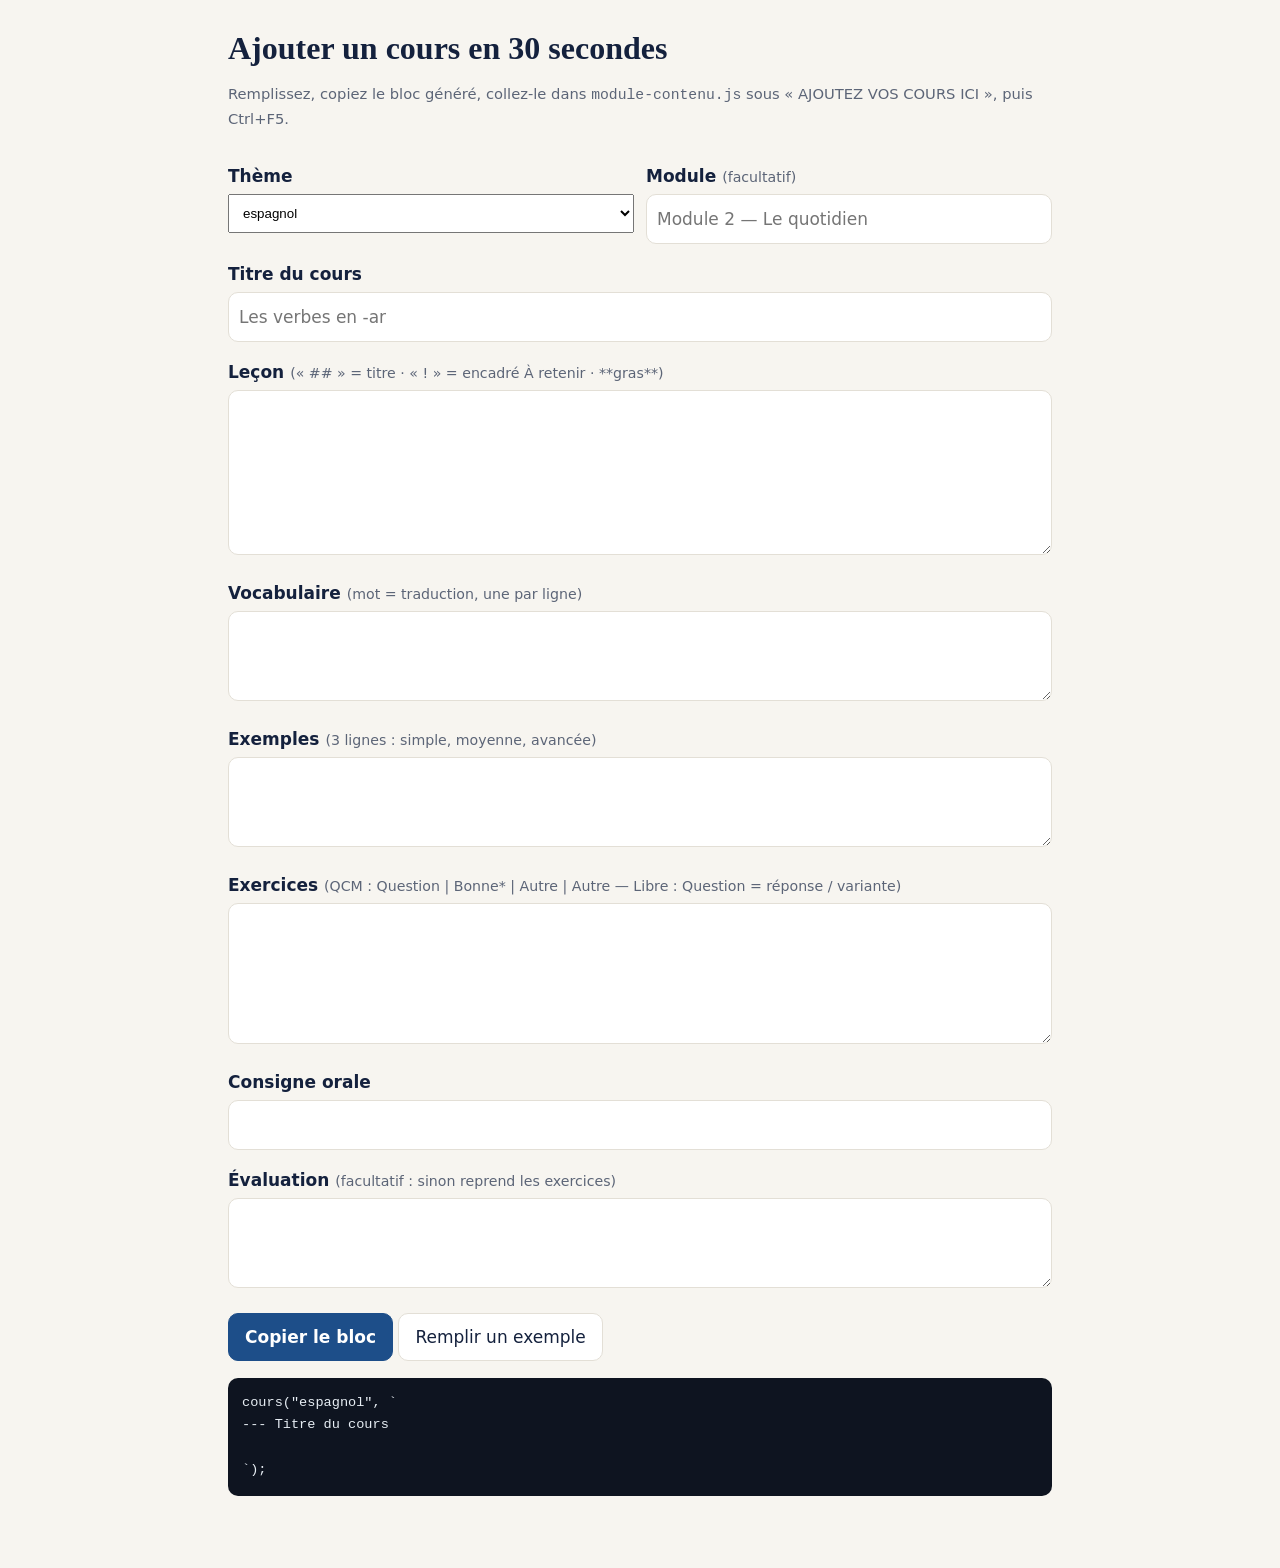
==== ajouter.html @ 268c5a7d "Mise a jour du fichier index.html" ====
<!DOCTYPE html>
<html lang="fr"><head><meta charset="utf-8"><meta name="viewport" content="width=device-width, initial-scale=1">
<title>Ajouter un cours · Cap Savoir</title><link rel="stylesheet" href="style.css">
<style>main{max-width:860px;margin:0 auto;padding:24px 18px 60px}label{display:block;font-weight:700;margin:16px 0 4px}small{font-weight:400;color:var(--mut)}textarea{min-height:90px;font-family:ui-monospace,Menlo,monospace;font-size:.9rem}pre{background:#0e1420;color:#e7eef4;padding:14px;border-radius:10px;overflow:auto;white-space:pre-wrap;font-size:.85rem}.g{display:grid;grid-template-columns:1fr 1fr;gap:12px}@media(max-width:600px){.g{grid-template-columns:1fr}}</style></head>
<body><main>
<h1>Ajouter un cours en 30 secondes</h1>
<p class="mut">Remplissez, copiez le bloc généré, collez-le dans <code>module-contenu.js</code> sous « AJOUTEZ VOS COURS ICI », puis Ctrl+F5.</p>
<div class="g"><div><label>Thème</label><select id="t" style="width:100%;padding:10px"><option>espagnol</option><option>francais</option><option>orthographe</option><option>coderoute</option><option>culture</option><option>histoire</option><option>maths</option></select></div>
<div><label>Module <small>(facultatif)</small></label><input id="m" placeholder="Module 2 — Le quotidien"></div></div>
<label>Titre du cours</label><input id="ti" placeholder="Les verbes en -ar">
<label>Leçon <small>(« ## » = titre · « ! » = encadré À retenir · **gras**)</small></label><textarea id="l" rows="6"></textarea>
<label>Vocabulaire <small>(mot = traduction, une par ligne)</small></label><textarea id="v"></textarea>
<label>Exemples <small>(3 lignes : simple, moyenne, avancée)</small></label><textarea id="x"></textarea>
<label>Exercices <small>(QCM : Question | Bonne* | Autre | Autre — Libre : Question = réponse / variante)</small></label><textarea id="e" rows="5"></textarea>
<label>Consigne orale</label><input id="o">
<label>Évaluation <small>(facultatif : sinon reprend les exercices)</small></label><textarea id="ev"></textarea>
<p><button class="p" id="cp">Copier le bloc</button> <button id="ex">Remplir un exemple</button></p>
<pre id="out"></pre>
</main>
<script>
const $=s=>document.querySelector(s),L=id=>$(id).value.split("\n").map(s=>s.trim()).filter(Boolean).join("\n");
const esc=s=>s.replace(/\\/g,"\\\\").replace(/`/g,"\\`").replace(/\$\{/g,"\\${");
function gen(){let q=(id,tag)=>{const v=L(id);return v?`@${tag}\n${v}\n`:""};
 const r=`cours("${$("#t").value}", \`\n${$("#m").value.trim()?"=== "+$("#m").value.trim()+"\n":""}--- ${$("#ti").value.trim()||"Titre du cours"}\n${L("#l")}\n${q("#v","vocab")}${q("#x","exemples")}${q("#e","exercices")}${$("#o").value.trim()?"@oral\n"+$("#o").value.trim()+"\n":""}${q("#ev","eval")}\`);`;
 $("#out").textContent=esc(r).replace(/^cours\("(\w+)", \\`/,'cours("$1", `').replace(/\\`\);$/,'`);');}
document.querySelectorAll("input,textarea,select").forEach(e=>e.oninput=gen);gen();
$("#cp").onclick=()=>{navigator.clipboard.writeText($("#out").textContent);$("#cp").textContent="Copié ✓"};
$("#ex").onclick=()=>{$("#ti").value="Les verbes en -er";$("#l").value="## Présent\nLes verbes en **-er** se terminent par -e, -es, -e, -ons, -ez, -ent.\n! Chanter : je chante.";$("#v").value="chanter = je chante\nparler = ils parlent";$("#x").value="Je parle.\nTu aimes le chocolat.\nNous mangeons à midi.";$("#e").value="Nous ___ (chanter) = chantons\nIls parl___ | -ent* | -es | -ez";$("#o").value="Conjuguez parler à voix haute.";gen()};
</script></body></html>
---- style.css ----
:root{--bg:#f7f5f0;--card:#fff;--ink:#14213d;--mut:#5c6577;--line:#e3dfd6;--pri:#1d4e89;--acc:#e8a838;--ok:#2f8f5b;--soft:#e9eef6;--band:#fff}
@media(prefers-color-scheme:dark){:root{--bg:#0e1420;--card:#161e2e;--ink:#eaeef6;--mut:#9aa6bb;--line:#263148;--pri:#7fb0ee;--acc:#f0b95b;--ok:#58c08a;--soft:#1d283c;--band:#121a29}.ico{color:color-mix(in srgb,var(--c) 45%,#fff)!important}}
*{box-sizing:border-box}
html{scroll-behavior:smooth;scroll-padding-top:72px}
@media(prefers-reduced-motion:reduce){html{scroll-behavior:auto}*{transition:none!important}}
body{margin:0;background:var(--bg);color:var(--ink);font:17px/1.65 Figtree,system-ui,-apple-system,"Segoe UI",sans-serif}
h1,h2,h3{font-family:Fraunces,Georgia,serif;line-height:1.15;margin:.2em 0 .45em}
h1{font-size:2rem}h2{font-size:1.3rem;margin:1.6em 0 .5em}
a{color:var(--pri)}
.mut{color:var(--mut);font-size:.92rem}
.wrap{max-width:1100px;margin:0 auto;padding:0 20px}
main{max-width:900px;margin:0 auto;padding:24px 18px 60px}
main.wrap{max-width:1100px;padding:48px 20px 56px}

/* En-tête */
header{position:sticky;top:0;z-index:10;background:color-mix(in srgb,var(--card) 88%,transparent);backdrop-filter:blur(10px);border-bottom:1px solid var(--line)}
.hd{max-width:1100px;margin:0 auto;padding:12px 20px;display:flex;justify-content:space-between;align-items:center;gap:16px}
.logo{display:flex;align-items:center;gap:10px;color:var(--ink);font:700 1.15rem Fraunces,Georgia,serif;text-decoration:none}
.mark{width:26px;height:26px;border-radius:8px;background:linear-gradient(135deg,var(--pri),var(--acc))}
header nav{display:flex;gap:22px}
header nav a{color:var(--mut);text-decoration:none;font-weight:500}
header nav a:hover{color:var(--ink)}

/* Héros */
.hero{background:radial-gradient(900px 400px at 85% -10%,#2b4a85 0,transparent 60%),#14213d;color:#fff;padding:64px 0 72px}
.hero-in{display:grid;grid-template-columns:1.25fr .75fr;gap:48px;align-items:center}
.hero h1{font-size:clamp(2.1rem,5vw,3.4rem);letter-spacing:-.01em;margin:.3em 0}
.lead{font-size:1.15rem;color:#c9d3e6;max-width:34em}
.eyebrow{display:inline-block;font-size:.8rem;font-weight:700;letter-spacing:.12em;text-transform:uppercase;color:var(--acc)}
.eyebrow.dark{color:var(--pri)}
.cta{display:flex;gap:12px;flex-wrap:wrap;margin-top:26px}
.panel{background:rgba(255,255,255,.07);border:1px solid rgba(255,255,255,.16);border-radius:18px;padding:22px}
.panel h2{font-size:1rem;margin:0 0 4px;font-family:Figtree,sans-serif;color:#c9d3e6;font-weight:500}
.pct{font:700 3.2rem/1 Fraunces,serif}
.panel .bar{background:rgba(255,255,255,.18)}
.stats{display:grid;grid-template-columns:repeat(3,1fr);gap:8px;margin-top:18px;text-align:center}
.stats b{display:block;font:700 1.5rem Fraunces,serif}
.stats span{font-size:.78rem;color:#c9d3e6;line-height:1.2;display:block}

/* Boutons */
button,.btn{font:inherit;font-weight:500;cursor:pointer;border:1px solid var(--line);background:var(--card);color:var(--ink);border-radius:10px;padding:9px 16px;text-decoration:none;display:inline-block}
.p{background:var(--pri);border-color:var(--pri);color:#fff;font-weight:700}
.btn.acc{background:var(--acc);border-color:var(--acc);color:#14213d;font-weight:700;padding:13px 24px;border-radius:12px}
.btn.ghost{background:transparent;border-color:rgba(255,255,255,.35);color:#fff;padding:13px 24px;border-radius:12px}
.btn.acc:hover{filter:brightness(1.07)}
:focus-visible{outline:3px solid var(--acc);outline-offset:2px}

/* Accueil */
.resume{display:flex;justify-content:space-between;align-items:center;gap:16px;flex-wrap:wrap;background:var(--soft);border:1px solid var(--line);border-radius:14px;padding:16px 20px;margin-bottom:44px}
.resume strong{display:block}
.resume a.lk{display:inline-block;margin:2px 14px 2px 0;font-weight:500}
.sec-h{display:flex;justify-content:space-between;align-items:end;gap:10px;margin-bottom:22px}
.sec-h h2{font-size:1.9rem;margin:0}
.tgrid{display:grid;grid-template-columns:repeat(auto-fill,minmax(310px,1fr));gap:20px}
.tcard{display:flex;flex-direction:column;background:var(--card);border:1px solid var(--line);border-radius:16px;padding:24px;color:inherit;text-decoration:none;transition:transform .2s,box-shadow .2s,border-color .2s}
.tcard:hover{transform:translateY(-3px);box-shadow:0 12px 30px -14px rgba(20,33,61,.35);border-color:var(--c)}
.tcard h3{font-size:1.35rem;margin:16px 0 4px}
.tcard p{margin:0 0 12px;color:var(--mut)}
.ico{display:grid;place-items:center;width:52px;height:52px;border-radius:14px;color:var(--c);background:color-mix(in srgb,var(--c) 13%,var(--card))}
.tcard .bar i{background:var(--c)}
.tcard .row{margin-top:auto;padding-top:14px;font-size:.92rem}
.go{font-weight:700;color:var(--c)}
:root .tcard .go{color:var(--pri)}
.band{background:var(--band);border-top:1px solid var(--line);padding:68px 0 76px}
.big{font-size:2rem;margin:.2em 0}
.intro{max-width:36em;font-size:1rem}
.steps{list-style:none;counter-reset:s;display:grid;grid-template-columns:repeat(auto-fit,minmax(220px,1fr));gap:20px;padding:0;margin:34px 0 0}
.steps li{counter-increment:s;border-top:3px solid var(--acc);padding-top:14px}
.steps li::before{content:counter(s,decimal-leading-zero);display:block;font:700 1.9rem Fraunces,serif;color:var(--pri)}
.steps b{display:block;font-size:1.1rem}
.steps span{color:var(--mut)}
footer{border-top:1px solid var(--line);padding:30px 20px;text-align:center;color:var(--mut);font-size:.9rem}
footer a{color:var(--mut);margin:0 10px}

/* Pages intérieures */
.card{display:block;background:var(--card);border:1px solid var(--line);border-radius:12px;padding:16px;color:inherit;text-decoration:none}
a.card:hover{border-color:var(--pri)}
.row{display:flex;justify-content:space-between;align-items:center;gap:10px;flex-wrap:wrap}
.bar{height:8px;background:var(--line);border-radius:6px;overflow:hidden;margin-top:10px}
.bar i{display:block;height:100%;background:var(--ok);border-radius:6px}
.tag{font-size:.82rem;padding:2px 10px;border-radius:20px;background:var(--soft);color:var(--pri);font-weight:700}
.tag.due{background:#fdebd3;color:#8a5200}
iframe{width:100%;height:75vh;border:1px solid var(--line);border-radius:10px;background:#fff}
textarea,input{font:inherit;width:100%;padding:10px;border:1px solid var(--line);border-radius:10px;background:var(--card);color:var(--ink)}
input[type=number]{width:110px}
.fb{margin:12px 0;padding:12px;border-radius:10px;background:var(--soft)}
@media(max-width:820px){.hero{padding:44px 0 52px}.hero-in{grid-template-columns:1fr;gap:32px}iframe{height:65vh}header nav{gap:14px}}

/* Authentification */
header nav{align-items:center}
.user{display:flex;align-items:center;gap:10px;padding-left:18px;border-left:1px solid var(--line)}
.user img{border-radius:50%;background:var(--soft)}
.user button{padding:6px 12px;font-size:.9rem}
.note{margin:14px 0 0;padding:10px 12px;border-radius:10px;background:rgba(232,168,56,.18);color:#ffe3a8;font-size:.88rem;line-height:1.4}
.note code{background:rgba(255,255,255,.12);padding:1px 5px;border-radius:4px}
@media(max-width:560px){.uname{display:none}header nav a{display:none}.user{border:0;padding:0}}
/* ===== Animations & finitions ===== */
@keyframes rise{from{opacity:0;transform:translateY(22px)}}
@keyframes drift{0%,100%{transform:translate(0,0) scale(1)}50%{transform:translate(40px,-30px) scale(1.15)}}
@keyframes sheen{to{background-position:200% 0}}
@keyframes spin{to{transform:rotate(360deg)}}
@keyframes pulse{0%{box-shadow:0 0 0 0 color-mix(in srgb,var(--c) 45%,transparent)}100%{box-shadow:0 0 0 14px transparent}}
@keyframes draw{from{stroke-dashoffset:327}}
@keyframes grow{from{width:0!important}}
@keyframes pop{from{opacity:0;transform:scale(.8)}}
.hero{position:relative;overflow:hidden;isolation:isolate}
.hero::before,.hero::after{content:"";position:absolute;z-index:-1;border-radius:50%;filter:blur(70px);opacity:.5;animation:drift 14s ease-in-out infinite}
.hero::before{width:380px;height:380px;background:#e8a838;left:-80px;top:-120px;opacity:.28}
.hero::after{width:460px;height:460px;background:#4f7be0;right:-120px;bottom:-200px;animation-delay:-6s}
.hero h1,.eyebrow,.lead,.cta,.panel{animation:rise .9s cubic-bezier(.2,.7,.2,1) backwards}
.hero h1{animation-delay:.1s;background:linear-gradient(90deg,#fff 30%,#f0b95b 50%,#fff 70%);background-size:200% 100%;-webkit-background-clip:text;background-clip:text;color:transparent;animation:rise .9s .1s backwards,sheen 6s linear 1s infinite}
.lead{animation-delay:.25s}.cta{animation-delay:.4s}.panel{animation-delay:.5s;backdrop-filter:blur(12px)}
.mark{animation:spin 12s linear infinite;background:conic-gradient(from 0deg,var(--pri),var(--acc),var(--pri))}
.btn,button{transition:transform .2s,box-shadow .2s,filter .2s,background .2s}
.btn:hover,button:hover{transform:translateY(-2px);box-shadow:0 8px 20px -10px rgba(20,33,61,.5)}
.btn:active,button:active{transform:scale(.97)}
.btn.acc{box-shadow:0 10px 28px -10px var(--acc)}
.rv{opacity:0}
.rv.in{opacity:1;animation:rise .8s cubic-bezier(.2,.7,.2,1) backwards;animation-delay:calc(var(--i,0)*70ms)}
.tcard{position:relative;overflow:hidden}
.tcard::before{content:"";position:absolute;inset:0;opacity:0;transition:opacity .3s;pointer-events:none;background:radial-gradient(260px circle at var(--mx,50%) var(--my,50%),color-mix(in srgb,var(--c) 18%,transparent),transparent 70%)}
.tcard:hover::before{opacity:1}
.tcard:hover .ico{transform:rotate(-6deg) scale(1.1)}
.ico{transition:transform .3s}
.tcard .bar i,.panel .bar i{animation:grow 1.2s cubic-bezier(.2,.7,.2,1) backwards .3s}
.go{transition:letter-spacing .2s}.tcard:hover .go{letter-spacing:.04em}
.steps li{transition:transform .25s}.steps li:hover{transform:translateY(-6px)}
/* Parcours */
.ph{animation:rise .7s backwards;box-shadow:0 24px 50px -28px rgba(20,33,61,.7)}
.rf{animation:draw 1.4s cubic-bezier(.2,.7,.2,1) backwards}
.kpis div{animation:pop .5s backwards;transition:transform .2s}.kpis div:hover{transform:translateY(-4px)}
.kpis div:nth-child(2){animation-delay:.1s}.kpis div:nth-child(3){animation-delay:.2s}
.path li{animation:rise .5s backwards}
.open .dot{animation:pulse 1.8s infinite}
.ok .dot{animation:pop .5s backwards}
.stage{animation:rise .45s backwards}
.q,.exm,.vc{animation:rise .4s backwards}
.vc{transition:transform .2s,border-color .2s}.vc:hover{transform:translateY(-3px);border-color:var(--pri)}
.opt{transition:background .2s,border-color .2s}.opt:hover{background:var(--soft);border-color:var(--pri)}
.sc .n{animation:pop .6s cubic-bezier(.3,1.6,.5,1) backwards}
.q.g{animation:pop .35s}
@media(prefers-reduced-motion:reduce){*,::before,::after{animation:none!important}.rv{opacity:1}}
.path li:nth-child(2){animation-delay:0.1s}
.path li:nth-child(3){animation-delay:0.15s}
.path li:nth-child(4){animation-delay:0.2s}
.path li:nth-child(5){animation-delay:0.25s}
.path li:nth-child(6){animation-delay:0.3s}
.path li:nth-child(7){animation-delay:0.35s}
.path li:nth-child(8){animation-delay:0.4s}
.path li:nth-child(9){animation-delay:0.45s}
.path li:nth-child(10){animation-delay:0.5s}
.path li:nth-child(11){animation-delay:0.55s}
.path li:nth-child(12){animation-delay:0.6s}
.path li:nth-child(13){animation-delay:0.65s}
.path li:nth-child(14){animation-delay:0.7s}

h3.cat{font-size:1.15rem;margin:38px 0 14px;padding-left:12px;border-left:4px solid var(--acc)}
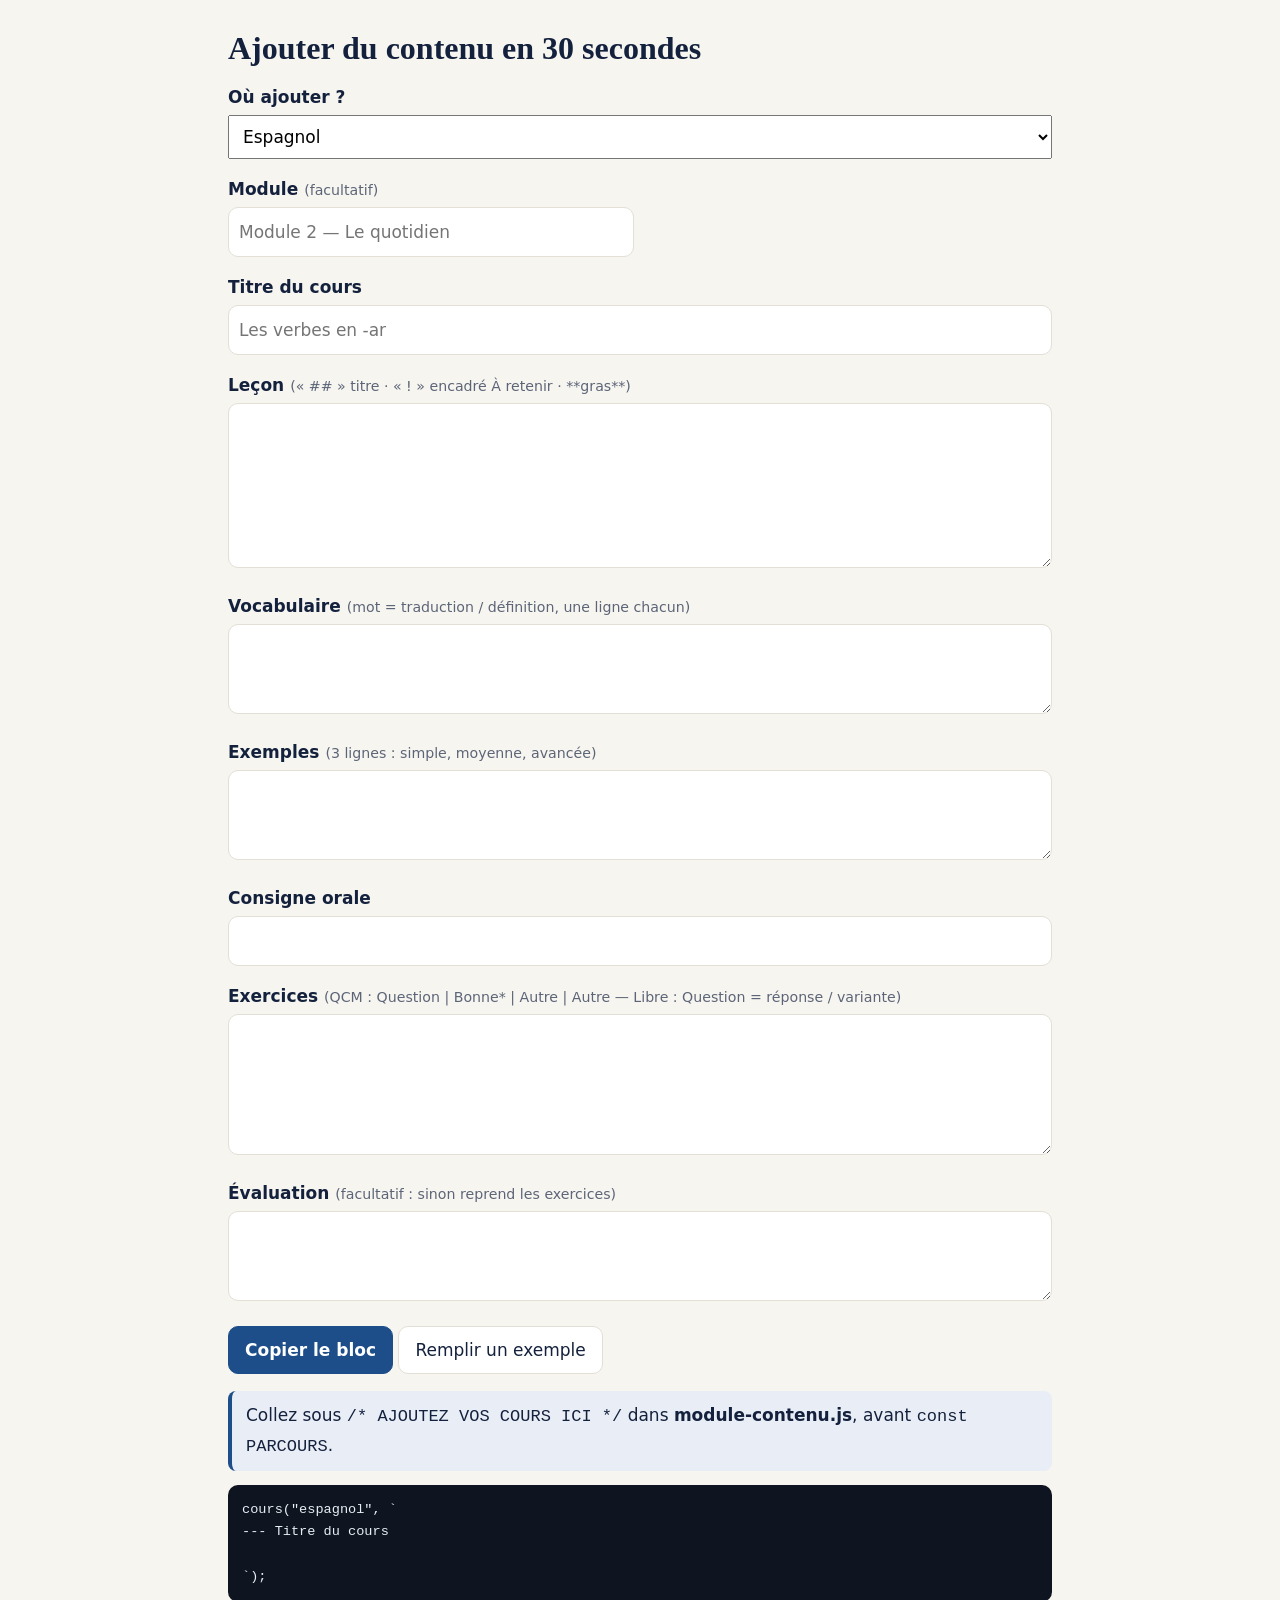
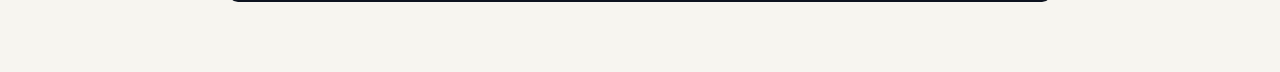
==== commit 04bd325a: "Add files via upload" ====
--- a/ajouter.html
+++ b/ajouter.html
@@ -1,29 +1,60 @@
 <!DOCTYPE html>
 <html lang="fr"><head><meta charset="utf-8"><meta name="viewport" content="width=device-width, initial-scale=1">
-<title>Ajouter un cours · Cap Savoir</title><link rel="stylesheet" href="style.css">
-<style>main{max-width:860px;margin:0 auto;padding:24px 18px 60px}label{display:block;font-weight:700;margin:16px 0 4px}small{font-weight:400;color:var(--mut)}textarea{min-height:90px;font-family:ui-monospace,Menlo,monospace;font-size:.9rem}pre{background:#0e1420;color:#e7eef4;padding:14px;border-radius:10px;overflow:auto;white-space:pre-wrap;font-size:.85rem}.g{display:grid;grid-template-columns:1fr 1fr;gap:12px}@media(max-width:600px){.g{grid-template-columns:1fr}}</style></head>
+<title>Ajouter du contenu · Cap Savoir</title><link rel="stylesheet" href="style.css">
+<style>main{max-width:860px;margin:0 auto;padding:24px 18px 60px}label{display:block;font-weight:700;margin:16px 0 4px}small{font-weight:400;color:var(--mut)}textarea{min-height:90px;font-family:ui-monospace,Menlo,monospace;font-size:.9rem}select{width:100%;padding:10px;font:inherit}pre{background:#0e1420;color:#e7eef4;padding:14px;border-radius:10px;overflow:auto;white-space:pre-wrap;font-size:.85rem}.g{display:grid;grid-template-columns:1fr 1fr;gap:12px}@media(max-width:600px){.g{grid-template-columns:1fr}}[hidden]{display:none!important}.where{background:var(--soft);border-left:4px solid var(--pri);padding:10px 14px;border-radius:8px;margin-top:16px}</style></head>
 <body><main>
-<h1>Ajouter un cours en 30 secondes</h1>
-<p class="mut">Remplissez, copiez le bloc généré, collez-le dans <code>module-contenu.js</code> sous « AJOUTEZ VOS COURS ICI », puis Ctrl+F5.</p>
-<div class="g"><div><label>Thème</label><select id="t" style="width:100%;padding:10px"><option>espagnol</option><option>francais</option><option>orthographe</option><option>coderoute</option><option>culture</option><option>histoire</option><option>maths</option></select></div>
-<div><label>Module <small>(facultatif)</small></label><input id="m" placeholder="Module 2 — Le quotidien"></div></div>
+<h1>Ajouter du contenu en 30 secondes</h1>
+<label>Où ajouter ?</label>
+<select id="k">
+<optgroup label="Thèmes « module »"><option value="m:espagnol">Espagnol</option><option value="m:francais">Français</option><option value="m:orthographe">Orthographe</option><option value="m:coderoute">Code de la route</option><option value="m:culture">Culture générale</option><option value="m:histoire">Histoire-Géographie</option><option value="m:maths">Mathématiques</option><option value="m:eloquence">Éloquence</option><option value="m:politique">Politique</option><option value="m:sciences">Sciences</option></optgroup>
+<optgroup label="Parcours"><option value="p:anglais">Anglais</option><option value="p:chinois">Chinois</option><option value="c:cyber">Cybersécurité</option></optgroup>
+<optgroup label="Nouveau"><option value="n:new">Créer un nouveau thème</option></optgroup></select>
+
+<div id="fN" hidden><div class="g"><div><label>Identifiant <small>(sans espace : allemand)</small></label><input id="nid"></div><div><label>Nom affiché</label><input id="nnom" placeholder="Allemand"></div></div>
+<label>Description</label><input id="ndesc" placeholder="Parlez l'allemand pas à pas"></div>
+
+<div id="fC">
+<div class="g"><div id="fM"><label>Module <small>(facultatif)</small></label><input id="m" placeholder="Module 2 — Le quotidien"></div>
+<div id="fNum" hidden><label>N° du cours <small>(ex : 12 · examen de module : e1, e2…)</small></label><input id="num" placeholder="12"></div></div>
 <label>Titre du cours</label><input id="ti" placeholder="Les verbes en -ar">
-<label>Leçon <small>(« ## » = titre · « ! » = encadré À retenir · **gras**)</small></label><textarea id="l" rows="6"></textarea>
-<label>Vocabulaire <small>(mot = traduction, une par ligne)</small></label><textarea id="v"></textarea>
-<label>Exemples <small>(3 lignes : simple, moyenne, avancée)</small></label><textarea id="x"></textarea>
+<label>Leçon <small>(« ## » titre · « ! » encadré À retenir · **gras**)</small></label><textarea id="l" rows="6"></textarea>
+<label>Vocabulaire <small>(mot = traduction / définition, une ligne chacun)</small></label><textarea id="v"></textarea>
+<div id="fX"><label>Exemples <small>(3 lignes : simple, moyenne, avancée)</small></label><textarea id="x"></textarea>
+<label>Consigne orale</label><input id="o"></div>
+<div id="fT" hidden><label>Lab pratique <small>(« $ commande » = bloc code)</small></label><textarea id="lab"></textarea>
+<label>Analyse</label><textarea id="an"></textarea></div>
 <label>Exercices <small>(QCM : Question | Bonne* | Autre | Autre — Libre : Question = réponse / variante)</small></label><textarea id="e" rows="5"></textarea>
-<label>Consigne orale</label><input id="o">
-<label>Évaluation <small>(facultatif : sinon reprend les exercices)</small></label><textarea id="ev"></textarea>
+<label>Évaluation <small>(facultatif : sinon reprend les exercices)</small></label><textarea id="ev"></textarea></div>
+
 <p><button class="p" id="cp">Copier le bloc</button> <button id="ex">Remplir un exemple</button></p>
-<pre id="out"></pre>
+<div class="where" id="wh"></div><pre id="out"></pre>
 </main>
 <script>
-const $=s=>document.querySelector(s),L=id=>$(id).value.split("\n").map(s=>s.trim()).filter(Boolean).join("\n");
-const esc=s=>s.replace(/\\/g,"\\\\").replace(/`/g,"\\`").replace(/\$\{/g,"\\${");
-function gen(){let q=(id,tag)=>{const v=L(id);return v?`@${tag}\n${v}\n`:""};
- const r=`cours("${$("#t").value}", \`\n${$("#m").value.trim()?"=== "+$("#m").value.trim()+"\n":""}--- ${$("#ti").value.trim()||"Titre du cours"}\n${L("#l")}\n${q("#v","vocab")}${q("#x","exemples")}${q("#e","exercices")}${$("#o").value.trim()?"@oral\n"+$("#o").value.trim()+"\n":""}${q("#ev","eval")}\`);`;
- $("#out").textContent=esc(r).replace(/^cours\("(\w+)", \\`/,'cours("$1", `').replace(/\\`\);$/,'`);');}
-document.querySelectorAll("input,textarea,select").forEach(e=>e.oninput=gen);gen();
+const $=s=>$d.querySelector(s),$d=document,L=id=>$(id).value.split("\n").map(s=>s.trim()).filter(Boolean);
+const B=s=>s.replace(/\*\*(.+?)\*\*/g,"<b>$1</b>");
+const html=a=>a.map(s=>s.startsWith("## ")?`<h2>${B(s.slice(3))}</h2>`:s.startsWith("! ")?`<div class='key'>${B(s.slice(2))}</div>`:s.startsWith("$ ")?`<pre><code>${s.slice(2).replace(/</g,"&lt;")}</code></pre>`:`<p>${B(s)}</p>`).join("");
+const quest=a=>a.map(s=>{s=s.replace(/^\?\s*/,"");if(s.includes(" | ")){const p=s.split(" | ").map(x=>x.trim()),o=p.slice(1);return{q:p[0],o:o.map(x=>x.replace(/\*$/,"")),c:Math.max(0,o.findIndex(x=>x.endsWith("*")))}}
+ const i=s.lastIndexOf(" = ");return i<0?null:{q:s.slice(0,i).trim(),a:s.slice(i+3).split(" / ").map(x=>x.trim())}}).filter(Boolean);
+const pairs=a=>a.map(s=>{const i=s.indexOf(" = ");return i<0?[s,""]:[s.slice(0,i),s.slice(i+3)]});
+const J=JSON.stringify,qs=s=>s.replace(/\\/g,"\\\\").replace(/`/g,"\\`").replace(/\$\{/g,"\\${");
+function gen(){const[ty,id]=$("#k").value.split(":");
+ $("#fN").hidden=ty!="n";$("#fC").hidden=ty=="n";$("#fM").hidden=ty!="m";$("#fNum").hidden=ty=="m";$("#fX").hidden=ty=="c";$("#fT").hidden=ty!="c";
+ let r="",w="";
+ if(ty=="n"){const i=($("#nid").value.trim()||"nouveau").toLowerCase().replace(/\W/g,"");
+  r=`  { id: ${J(i)}, nom: ${J($("#nnom").value||i)}, desc: ${J($("#ndesc").value)},\n    page: "module.html?t=${i}", pct: "pm-${i}", meta: "Parcours progressif · évaluations",\n    lecons: [], evaluations: [] },`;
+  w="Collez ce bloc dans la liste THEMES de <b>data.js</b> (entre deux thèmes, virgule comprise). S'il existe déjà, remplacez l'ancien. Ensuite ajoutez ses cours avec « Thèmes module ».";}
+ else if(ty=="m"){const l=L("#l"),v=L("#v"),x=L("#x"),e=L("#e"),ev=L("#ev"),o=$("#o").value.trim(),m=$("#m").value.trim(),sec=(t,a)=>a.length?`@${t}\n${a.join("\n")}\n`:"";
+  r=`cours("${id}", \`\n${m?"=== "+m+"\n":""}--- ${$("#ti").value.trim()||"Titre du cours"}\n${l.join("\n")}\n${sec("vocab",v)}${sec("exemples",x)}${sec("exercices",e)}${o?"@oral\n"+o+"\n":""}${sec("eval",ev)}\`);`;r=qs(r).replace(/^cours\("(\w+)", \\`/,'cours("$1", `').replace(/\\`\);$/,'`);');
+  w="Collez sous <code>/* AJOUTEZ VOS COURS ICI */</code> dans <b>module-contenu.js</b>, avant <code>const PARCOURS</code>.";}
+ else{const n=$("#num").value.trim()||"1",k=/^e\d+$/.test(n)?n:n,ev=quest(L("#ev")),ex=quest(L("#e")),f=ty=="c"?"cyber-data.js":id+"-data.js";
+  const parts=[`l: ${J(html(L("#l")))}`,`v: ${J(pairs(L("#v")))}`];
+  if(ty=="c")parts.push(`lab: ${J(html(L("#lab")))}`);else{const x=L("#x");while(x.length&&x.length<3)x.push(x[x.length-1]);parts.push(`x: ${J(x)}`,`oral: ${J($("#o").value.trim())}`)}
+  if(ty=="c")parts.push(`an: ${J(html(L("#an")))}`);
+  parts.push(`ex: ${J(ex)}`);if(ev.length)parts.push(`ev: ${J(ev)}`);
+  r=`  ${/^e\d/.test(k)?J(k):k}: {\n    ${parts.join(",\n    ")}\n  },`;
+  w=`1) Dans <b>${f}</b>, vérifiez que « ${$("#ti").value.trim()||"le titre"} » figure dans <code>PLAN</code> (module concerné, à la bonne place). 2) Collez ce bloc dans <code>CONTENT</code>, avec une virgule avant si besoin. Le n° ${n} = ordre du cours dans tout le parcours (les « Examen du… » ne comptent pas, leur clé est e1, e2…).`;}
+ $("#out").textContent=r;$("#wh").innerHTML=w}
+$d.querySelectorAll("input,textarea,select").forEach(e=>e.oninput=gen);gen();
 $("#cp").onclick=()=>{navigator.clipboard.writeText($("#out").textContent);$("#cp").textContent="Copié ✓"};
-$("#ex").onclick=()=>{$("#ti").value="Les verbes en -er";$("#l").value="## Présent\nLes verbes en **-er** se terminent par -e, -es, -e, -ons, -ez, -ent.\n! Chanter : je chante.";$("#v").value="chanter = je chante\nparler = ils parlent";$("#x").value="Je parle.\nTu aimes le chocolat.\nNous mangeons à midi.";$("#e").value="Nous ___ (chanter) = chantons\nIls parl___ | -ent* | -es | -ez";$("#o").value="Conjuguez parler à voix haute.";gen()};
-</script></body></html>+$("#ex").onclick=()=>{$("#ti").value="Les verbes en -er";$("#l").value="## Présent\nLes verbes en **-er** se terminent par -e, -es, -e, -ons, -ez, -ent.\n! Chanter : je chante.";$("#v").value="chanter = je chante\nparler = ils parlent";$("#x").value="Je parle.\nTu aimes le chocolat.\nNous mangeons à midi.";$("#lab").value="Ouvrez un terminal.\n$ ping 127.0.0.1";$("#an").value="Que renvoie la commande ?";$("#e").value="Nous ___ (chanter) = chantons\nIls parl___ | -ent* | -es | -ez";$("#o").value="Conjuguez parler à voix haute.";gen()};
+</script></body></html>
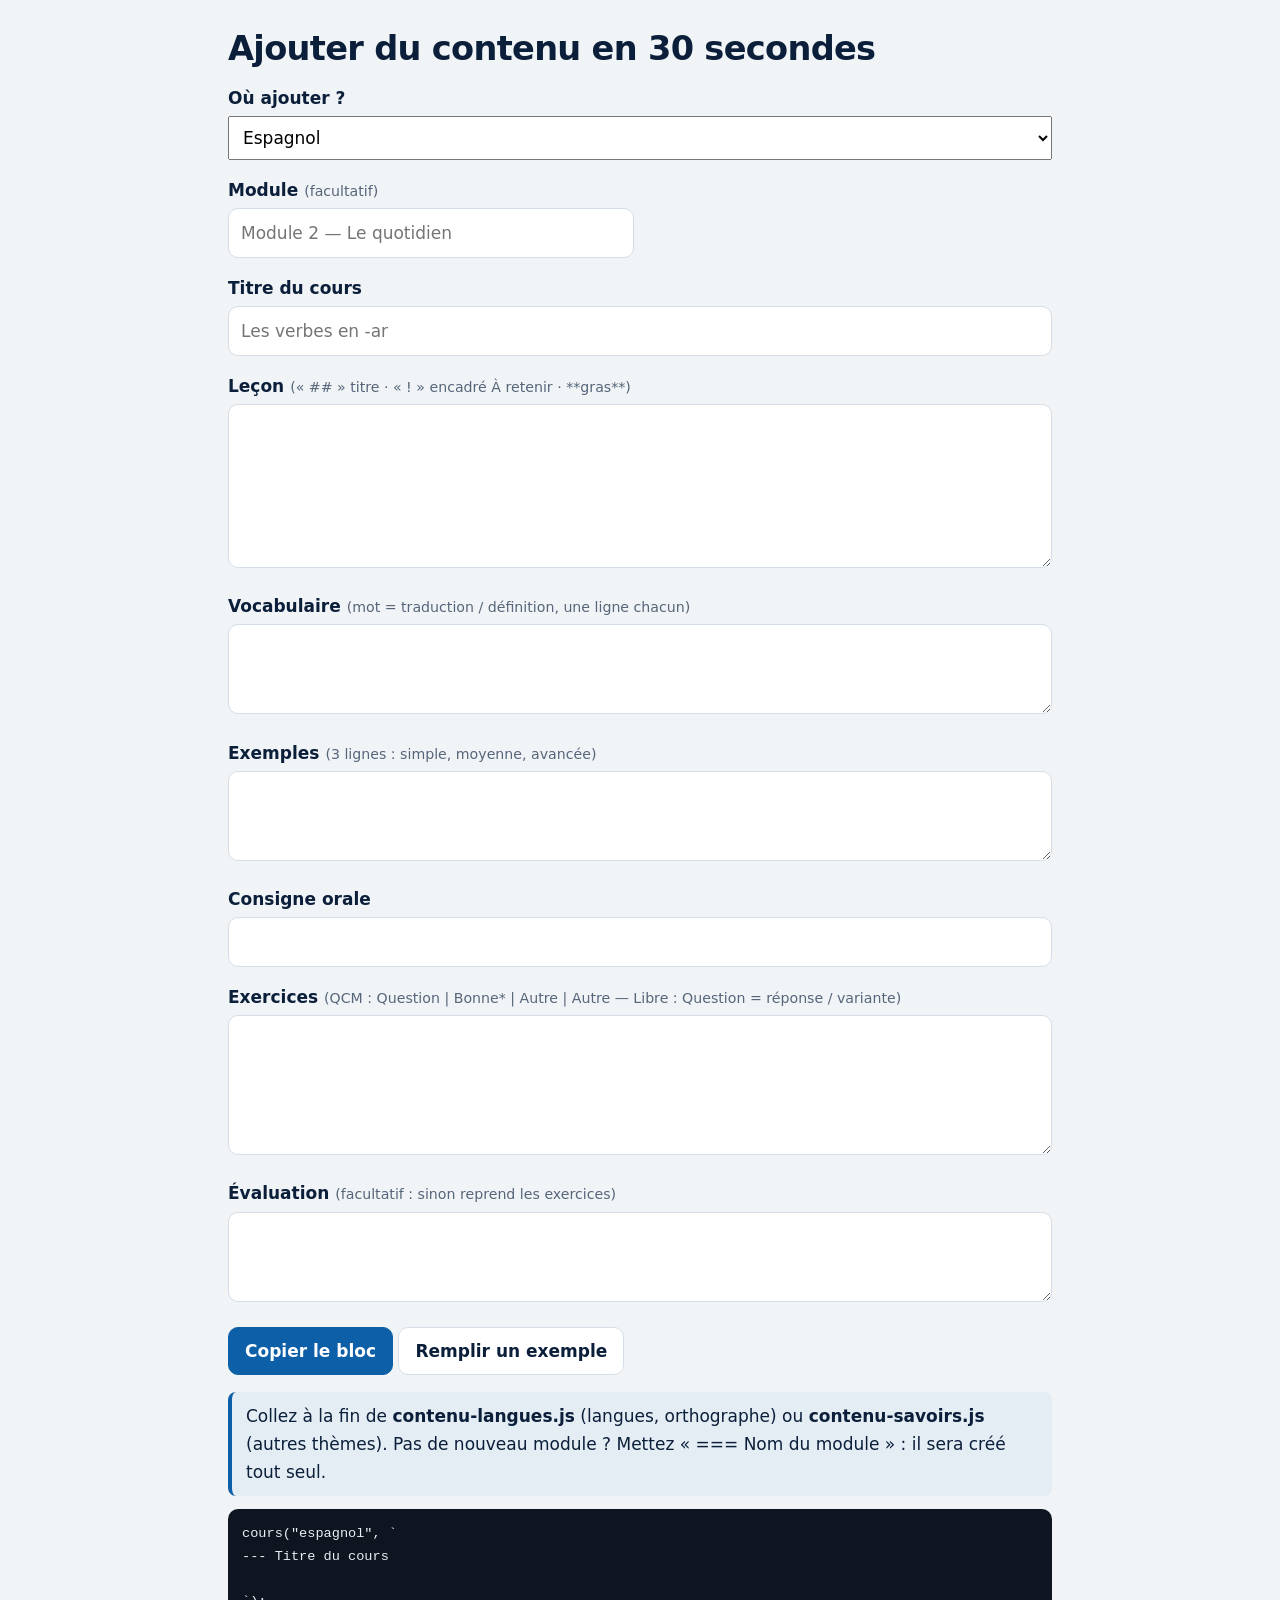
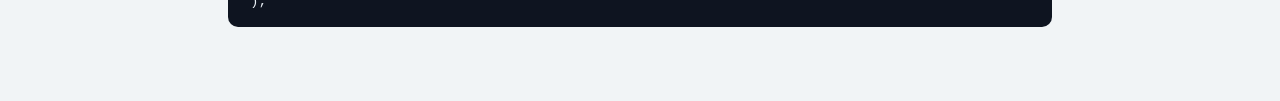
==== commit 5fa19d45: "djfxjfxjfw" ====
--- a/ajouter.html
+++ b/ajouter.html
@@ -6,7 +6,7 @@
 <h1>Ajouter du contenu en 30 secondes</h1>
 <label>Où ajouter ?</label>
 <select id="k">
-<optgroup label="Thèmes « module »"><option value="m:espagnol">Espagnol</option><option value="m:francais">Français</option><option value="m:orthographe">Orthographe</option><option value="m:coderoute">Code de la route</option><option value="m:culture">Culture générale</option><option value="m:histoire">Histoire-Géographie</option><option value="m:maths">Mathématiques</option><option value="m:eloquence">Éloquence</option><option value="m:politique">Politique</option><option value="m:sciences">Sciences</option></optgroup>
+<optgroup label="Thèmes « module »"><option value="m:espagnol">Espagnol</option><option value="m:italien">Italien</option><option value="m:francais">Français</option><option value="m:orthographe">Orthographe</option><option value="m:coderoute">Code de la route</option><option value="m:culture">Culture générale</option><option value="m:histoire">Histoire-Géographie</option><option value="m:maths">Mathématiques</option><option value="m:eloquence">Éloquence</option><option value="m:politique">Politique</option><option value="m:sciences">Sciences</option><option value="m:economie">Économie</option><option value="m:philosophie">Philosophie</option></optgroup>
 <optgroup label="Parcours"><option value="p:anglais">Anglais</option><option value="p:chinois">Chinois</option><option value="c:cyber">Cybersécurité</option></optgroup>
 <optgroup label="Nouveau"><option value="n:new">Créer un nouveau thème</option></optgroup></select>
 
@@ -45,7 +45,7 @@
   w="Collez ce bloc dans la liste THEMES de <b>data.js</b> (entre deux thèmes, virgule comprise). S'il existe déjà, remplacez l'ancien. Ensuite ajoutez ses cours avec « Thèmes module ».";}
  else if(ty=="m"){const l=L("#l"),v=L("#v"),x=L("#x"),e=L("#e"),ev=L("#ev"),o=$("#o").value.trim(),m=$("#m").value.trim(),sec=(t,a)=>a.length?`@${t}\n${a.join("\n")}\n`:"";
   r=`cours("${id}", \`\n${m?"=== "+m+"\n":""}--- ${$("#ti").value.trim()||"Titre du cours"}\n${l.join("\n")}\n${sec("vocab",v)}${sec("exemples",x)}${sec("exercices",e)}${o?"@oral\n"+o+"\n":""}${sec("eval",ev)}\`);`;r=qs(r).replace(/^cours\("(\w+)", \\`/,'cours("$1", `').replace(/\\`\);$/,'`);');
-  w="Collez sous <code>/* AJOUTEZ VOS COURS ICI */</code> dans <b>module-contenu.js</b>, avant <code>const PARCOURS</code>.";}
+  w="Collez à la fin de <b>contenu-langues.js</b> (langues, orthographe) ou <b>contenu-savoirs.js</b> (autres thèmes). Pas de nouveau module ? Mettez « === Nom du module » : il sera créé tout seul.";}
  else{const n=$("#num").value.trim()||"1",k=/^e\d+$/.test(n)?n:n,ev=quest(L("#ev")),ex=quest(L("#e")),f=ty=="c"?"cyber-data.js":id+"-data.js";
   const parts=[`l: ${J(html(L("#l")))}`,`v: ${J(pairs(L("#v")))}`];
   if(ty=="c")parts.push(`lab: ${J(html(L("#lab")))}`);else{const x=L("#x");while(x.length&&x.length<3)x.push(x[x.length-1]);parts.push(`x: ${J(x)}`,`oral: ${J($("#o").value.trim())}`)}
@@ -57,4 +57,4 @@
 $d.querySelectorAll("input,textarea,select").forEach(e=>e.oninput=gen);gen();
 $("#cp").onclick=()=>{navigator.clipboard.writeText($("#out").textContent);$("#cp").textContent="Copié ✓"};
 $("#ex").onclick=()=>{$("#ti").value="Les verbes en -er";$("#l").value="## Présent\nLes verbes en **-er** se terminent par -e, -es, -e, -ons, -ez, -ent.\n! Chanter : je chante.";$("#v").value="chanter = je chante\nparler = ils parlent";$("#x").value="Je parle.\nTu aimes le chocolat.\nNous mangeons à midi.";$("#lab").value="Ouvrez un terminal.\n$ ping 127.0.0.1";$("#an").value="Que renvoie la commande ?";$("#e").value="Nous ___ (chanter) = chantons\nIls parl___ | -ent* | -es | -ez";$("#o").value="Conjuguez parler à voix haute.";gen()};
-</script></body></html>
+</script></body></html>
--- a/style.css
+++ b/style.css
@@ -1,75 +1,90 @@
-:root{--bg:#f7f5f0;--card:#fff;--ink:#14213d;--mut:#5c6577;--line:#e3dfd6;--pri:#1d4e89;--acc:#e8a838;--ok:#2f8f5b;--soft:#e9eef6;--band:#fff}
-@media(prefers-color-scheme:dark){:root{--bg:#0e1420;--card:#161e2e;--ink:#eaeef6;--mut:#9aa6bb;--line:#263148;--pri:#7fb0ee;--acc:#f0b95b;--ok:#58c08a;--soft:#1d283c;--band:#121a29}.ico{color:color-mix(in srgb,var(--c) 45%,#fff)!important}}
+:root{--bg:#f1f4f6;--card:#fff;--ink:#0b1f3a;--mut:#56657a;--line:#d5dee6;--pri:#0d5fa8;--acc:#ffbf2f;--ok:#1f9d6b;--bad:#c0392b;--soft:#e4edf4;--band:#fff;--hero:#0a1c33;
+--fd:"Bricolage Grotesque",system-ui,sans-serif;--fb:"Hanken Grotesk",system-ui,-apple-system,"Segoe UI",sans-serif}
+@media(prefers-color-scheme:dark){:root{--bg:#08121f;--card:#0f1c2e;--ink:#e8eff7;--mut:#92a3b9;--line:#1d2d44;--pri:#6db3f5;--acc:#ffcb4d;--ok:#4cc593;--bad:#ef7b6e;--soft:#14253b;--band:#0b1727;--hero:#06101c}}
 *{box-sizing:border-box}
-html{scroll-behavior:smooth;scroll-padding-top:72px}
-@media(prefers-reduced-motion:reduce){html{scroll-behavior:auto}*{transition:none!important}}
-body{margin:0;background:var(--bg);color:var(--ink);font:17px/1.65 Figtree,system-ui,-apple-system,"Segoe UI",sans-serif}
-h1,h2,h3{font-family:Fraunces,Georgia,serif;line-height:1.15;margin:.2em 0 .45em}
-h1{font-size:2rem}h2{font-size:1.3rem;margin:1.6em 0 .5em}
+html{scroll-behavior:smooth;scroll-padding-top:76px}
+@media(prefers-reduced-motion:reduce){html{scroll-behavior:auto}*,::before,::after{animation:none!important;transition:none!important}}
+body{margin:0;background:var(--bg);color:var(--ink);font:17px/1.65 var(--fb);-webkit-font-smoothing:antialiased}
+h1,h2,h3{font-family:var(--fd);line-height:1.1;letter-spacing:-.02em;margin:.2em 0 .45em}
+h1{font-size:2.1rem;font-weight:800}h2{font-size:1.35rem;font-weight:700;margin:1.6em 0 .5em}
 a{color:var(--pri)}
-.mut{color:var(--mut);font-size:.92rem}
-.wrap{max-width:1100px;margin:0 auto;padding:0 20px}
-main{max-width:900px;margin:0 auto;padding:24px 18px 60px}
-main.wrap{max-width:1100px;padding:48px 20px 56px}
+.mut{color:var(--mut);font-size:.93rem}
+.wrap{max-width:1120px;margin:0 auto;padding:0 22px}
+main{max-width:900px;margin:0 auto;padding:28px 18px 70px}
+main.wrap{max-width:1120px;padding:56px 22px 64px}
+:focus-visible{outline:3px solid var(--acc);outline-offset:2px}
 
 /* En-tête */
-header{position:sticky;top:0;z-index:10;background:color-mix(in srgb,var(--card) 88%,transparent);backdrop-filter:blur(10px);border-bottom:1px solid var(--line)}
-.hd{max-width:1100px;margin:0 auto;padding:12px 20px;display:flex;justify-content:space-between;align-items:center;gap:16px}
-.logo{display:flex;align-items:center;gap:10px;color:var(--ink);font:700 1.15rem Fraunces,Georgia,serif;text-decoration:none}
-.mark{width:26px;height:26px;border-radius:8px;background:linear-gradient(135deg,var(--pri),var(--acc))}
-header nav{display:flex;gap:22px}
-header nav a{color:var(--mut);text-decoration:none;font-weight:500}
+header{position:sticky;top:0;z-index:10;background:color-mix(in srgb,var(--card) 90%,transparent);backdrop-filter:blur(12px);border-bottom:1px solid var(--line)}
+.hd{max-width:1120px;margin:0 auto;padding:12px 22px;display:flex;justify-content:space-between;align-items:center;gap:16px}
+.logo{display:flex;align-items:center;gap:10px;color:var(--ink);font:800 1.2rem var(--fd);letter-spacing:-.02em;text-decoration:none}
+.mark{width:28px;height:28px;border-radius:50%;background:var(--hero);position:relative;flex:none}
+.mark::before{content:"";position:absolute;left:50%;top:50%;width:6px;height:20px;background:linear-gradient(var(--acc) 50%,#fff 50%);transform:translate(-50%,-50%) rotate(35deg);clip-path:polygon(50% 0,100% 50%,50% 100%,0 50%)}
+header nav{display:flex;gap:24px;align-items:center}
+header nav a{color:var(--mut);text-decoration:none;font-weight:600;font-size:.95rem}
 header nav a:hover{color:var(--ink)}
-
-/* Héros */
-.hero{background:radial-gradient(900px 400px at 85% -10%,#2b4a85 0,transparent 60%),#14213d;color:#fff;padding:64px 0 72px}
-.hero-in{display:grid;grid-template-columns:1.25fr .75fr;gap:48px;align-items:center}
-.hero h1{font-size:clamp(2.1rem,5vw,3.4rem);letter-spacing:-.01em;margin:.3em 0}
-.lead{font-size:1.15rem;color:#c9d3e6;max-width:34em}
-.eyebrow{display:inline-block;font-size:.8rem;font-weight:700;letter-spacing:.12em;text-transform:uppercase;color:var(--acc)}
-.eyebrow.dark{color:var(--pri)}
-.cta{display:flex;gap:12px;flex-wrap:wrap;margin-top:26px}
-.panel{background:rgba(255,255,255,.07);border:1px solid rgba(255,255,255,.16);border-radius:18px;padding:22px}
-.panel h2{font-size:1rem;margin:0 0 4px;font-family:Figtree,sans-serif;color:#c9d3e6;font-weight:500}
-.pct{font:700 3.2rem/1 Fraunces,serif}
-.panel .bar{background:rgba(255,255,255,.18)}
-.stats{display:grid;grid-template-columns:repeat(3,1fr);gap:8px;margin-top:18px;text-align:center}
-.stats b{display:block;font:700 1.5rem Fraunces,serif}
-.stats span{font-size:.78rem;color:#c9d3e6;line-height:1.2;display:block}
+.user{display:flex;align-items:center;gap:10px;padding-left:20px;border-left:1px solid var(--line)}
+.user img{border-radius:50%;background:var(--soft)}
+.user button{padding:6px 12px;font-size:.88rem}
 
 /* Boutons */
-button,.btn{font:inherit;font-weight:500;cursor:pointer;border:1px solid var(--line);background:var(--card);color:var(--ink);border-radius:10px;padding:9px 16px;text-decoration:none;display:inline-block}
+button,.btn{font:inherit;font-weight:600;cursor:pointer;border:1px solid var(--line);background:var(--card);color:var(--ink);border-radius:10px;padding:9px 16px;text-decoration:none;display:inline-block;transition:background .15s,border-color .15s,transform .15s}
+button:hover,.btn:hover{border-color:var(--pri)}
+button:active,.btn:active{transform:scale(.97)}
 .p{background:var(--pri);border-color:var(--pri);color:#fff;font-weight:700}
-.btn.acc{background:var(--acc);border-color:var(--acc);color:#14213d;font-weight:700;padding:13px 24px;border-radius:12px}
-.btn.ghost{background:transparent;border-color:rgba(255,255,255,.35);color:#fff;padding:13px 24px;border-radius:12px}
-.btn.acc:hover{filter:brightness(1.07)}
-:focus-visible{outline:3px solid var(--acc);outline-offset:2px}
+.p:hover{filter:brightness(1.1)}
+.btn.acc{background:var(--acc);border-color:var(--acc);color:#0a1c33;font-weight:700;padding:13px 24px;border-radius:12px}
+.btn.ghost{background:transparent;border-color:rgba(255,255,255,.38);color:#fff;padding:13px 24px;border-radius:12px}
+.btn.ghost:hover{background:rgba(255,255,255,.1)}
+
+/* Héros : lignes de niveau, comme une carte marine */
+.hero{position:relative;overflow:hidden;isolation:isolate;background:var(--hero);color:#fff;padding:76px 0 84px}
+.contours{position:absolute;inset:0;width:100%;height:100%;z-index:-1;opacity:.5}
+.contours path{fill:none;stroke:#2c5a92;stroke-width:1.2}
+.contours path:nth-child(3n){stroke:#3a73b8;opacity:.7}
+.hero-in{display:grid;grid-template-columns:1.2fr .8fr;gap:56px;align-items:center}
+.hero h1{font-size:clamp(2.4rem,6vw,4.3rem);font-weight:800;line-height:1.02;margin:.25em 0 .4em;animation:rise .8s cubic-bezier(.2,.7,.2,1) backwards}
+.eyebrow{display:inline-block;font-size:.9rem;font-weight:700;color:var(--acc)}
+.eyebrow.dark{color:var(--pri)}
+.lead{font-size:1.14rem;color:#c3d0e2;max-width:33em}
+.cta{display:flex;gap:12px;flex-wrap:wrap;margin-top:28px}
+.panel{background:rgba(255,255,255,.06);border:1px solid rgba(255,255,255,.18);border-radius:16px;padding:24px;animation:rise .8s .25s cubic-bezier(.2,.7,.2,1) backwards}
+.panel h2{font:600 .98rem var(--fb);letter-spacing:0;margin:0 0 6px;color:#c3d0e2}
+.pct{font:800 3.6rem/1 var(--fd);letter-spacing:-.03em}
+.panel .bar{background:rgba(255,255,255,.18)}
+.panel .bar i{background:var(--acc)}
+.stats{display:grid;grid-template-columns:repeat(3,1fr);gap:8px;margin-top:20px;text-align:center}
+.stats b{display:block;font:800 1.55rem var(--fd)}
+.stats span{font-size:.78rem;color:#c3d0e2;line-height:1.25;display:block}
+.panel .p,.panel button{margin-top:6px}
+@keyframes rise{from{opacity:0;transform:translateY(18px)}}
 
 /* Accueil */
-.resume{display:flex;justify-content:space-between;align-items:center;gap:16px;flex-wrap:wrap;background:var(--soft);border:1px solid var(--line);border-radius:14px;padding:16px 20px;margin-bottom:44px}
-.resume strong{display:block}
-.resume a.lk{display:inline-block;margin:2px 14px 2px 0;font-weight:500}
-.sec-h{display:flex;justify-content:space-between;align-items:end;gap:10px;margin-bottom:22px}
-.sec-h h2{font-size:1.9rem;margin:0}
-.tgrid{display:grid;grid-template-columns:repeat(auto-fill,minmax(310px,1fr));gap:20px}
-.tcard{display:flex;flex-direction:column;background:var(--card);border:1px solid var(--line);border-radius:16px;padding:24px;color:inherit;text-decoration:none;transition:transform .2s,box-shadow .2s,border-color .2s}
-.tcard:hover{transform:translateY(-3px);box-shadow:0 12px 30px -14px rgba(20,33,61,.35);border-color:var(--c)}
-.tcard h3{font-size:1.35rem;margin:16px 0 4px}
-.tcard p{margin:0 0 12px;color:var(--mut)}
-.ico{display:grid;place-items:center;width:52px;height:52px;border-radius:14px;color:var(--c);background:color-mix(in srgb,var(--c) 13%,var(--card))}
+.resume{display:flex;justify-content:space-between;align-items:center;gap:16px;flex-wrap:wrap;background:var(--card);border:1px solid var(--line);border-left:5px solid var(--acc);border-radius:12px;padding:18px 22px;margin-bottom:52px}
+.resume strong{display:block;font-family:var(--fd);font-size:1.1rem}
+.resume a.lk{display:inline-block;margin:2px 16px 2px 0;font-weight:600}
+.sec-h{display:flex;justify-content:space-between;align-items:end;gap:10px;margin-bottom:8px}
+.sec-h h2{font-size:2.1rem;font-weight:800;margin:0}
+h3.cat{display:flex;align-items:center;gap:16px;font:700 1rem var(--fb);letter-spacing:0;color:var(--mut);margin:44px 0 18px}
+h3.cat::after{content:"";flex:1;height:1px;background:var(--line)}
+.tgrid{display:grid;grid-template-columns:repeat(auto-fill,minmax(320px,1fr));gap:18px}
+.tcard{display:flex;flex-direction:column;background:var(--card);border:1px solid var(--line);border-radius:14px;padding:24px;color:inherit;text-decoration:none;transition:transform .2s,box-shadow .2s,border-color .2s}
+.tcard:hover{transform:translateY(-3px);border-color:var(--c);box-shadow:0 18px 34px -22px var(--c)}
+.tcard h3{font-size:1.4rem;font-weight:700;margin:18px 0 6px}
+.tcard p{margin:0 0 12px;color:var(--mut);line-height:1.5}
+.ico{display:grid;place-items:center;width:50px;height:50px;border-radius:12px;color:#fff;background:var(--c)}
 .tcard .bar i{background:var(--c)}
 .tcard .row{margin-top:auto;padding-top:14px;font-size:.92rem}
-.go{font-weight:700;color:var(--c)}
-:root .tcard .go{color:var(--pri)}
-.band{background:var(--band);border-top:1px solid var(--line);padding:68px 0 76px}
-.big{font-size:2rem;margin:.2em 0}
-.intro{max-width:36em;font-size:1rem}
-.steps{list-style:none;counter-reset:s;display:grid;grid-template-columns:repeat(auto-fit,minmax(220px,1fr));gap:20px;padding:0;margin:34px 0 0}
-.steps li{counter-increment:s;border-top:3px solid var(--acc);padding-top:14px}
-.steps li::before{content:counter(s,decimal-leading-zero);display:block;font:700 1.9rem Fraunces,serif;color:var(--pri)}
-.steps b{display:block;font-size:1.1rem}
+.go{font-weight:700;color:var(--pri)}
+.band{background:var(--band);border-top:1px solid var(--line);padding:72px 0 80px}
+.big{font-size:2.2rem;font-weight:800;margin:.2em 0}
+.intro{max-width:36em;font-size:1.02rem}
+.steps{list-style:none;counter-reset:s;display:grid;grid-template-columns:repeat(auto-fit,minmax(220px,1fr));gap:24px;padding:0;margin:36px 0 0}
+.steps li{counter-increment:s;border-top:3px solid var(--ink);padding-top:14px}
+.steps li::before{content:counter(s,decimal-leading-zero);display:block;font:800 1.9rem var(--fd);color:var(--pri)}
+.steps b{display:block;font-size:1.12rem;font-family:var(--fd)}
 .steps span{color:var(--mut)}
-footer{border-top:1px solid var(--line);padding:30px 20px;text-align:center;color:var(--mut);font-size:.9rem}
+footer{border-top:1px solid var(--line);padding:32px 20px;text-align:center;color:var(--mut);font-size:.9rem}
 footer a{color:var(--mut);margin:0 10px}
 
 /* Pages intérieures */
@@ -77,81 +92,15 @@
 a.card:hover{border-color:var(--pri)}
 .row{display:flex;justify-content:space-between;align-items:center;gap:10px;flex-wrap:wrap}
 .bar{height:8px;background:var(--line);border-radius:6px;overflow:hidden;margin-top:10px}
-.bar i{display:block;height:100%;background:var(--ok);border-radius:6px}
+.bar i{display:block;height:100%;background:var(--ok);border-radius:6px;transition:width .6s}
 .tag{font-size:.82rem;padding:2px 10px;border-radius:20px;background:var(--soft);color:var(--pri);font-weight:700}
 .tag.due{background:#fdebd3;color:#8a5200}
 iframe{width:100%;height:75vh;border:1px solid var(--line);border-radius:10px;background:#fff}
-textarea,input{font:inherit;width:100%;padding:10px;border:1px solid var(--line);border-radius:10px;background:var(--card);color:var(--ink)}
+textarea,input{font:inherit;width:100%;padding:10px 12px;border:1px solid var(--line);border-radius:10px;background:var(--card);color:var(--ink)}
 input[type=number]{width:110px}
-.fb{margin:12px 0;padding:12px;border-radius:10px;background:var(--soft)}
-@media(max-width:820px){.hero{padding:44px 0 52px}.hero-in{grid-template-columns:1fr;gap:32px}iframe{height:65vh}header nav{gap:14px}}
-
-/* Authentification */
-header nav{align-items:center}
-.user{display:flex;align-items:center;gap:10px;padding-left:18px;border-left:1px solid var(--line)}
-.user img{border-radius:50%;background:var(--soft)}
-.user button{padding:6px 12px;font-size:.9rem}
-.note{margin:14px 0 0;padding:10px 12px;border-radius:10px;background:rgba(232,168,56,.18);color:#ffe3a8;font-size:.88rem;line-height:1.4}
+.fb{margin:12px 0;padding:12px 14px;border-radius:10px;background:var(--soft)}
+.note{margin:14px 0 0;padding:10px 12px;border-radius:10px;background:rgba(255,191,47,.18);color:#ffe3a8;font-size:.88rem;line-height:1.4}
 .note code{background:rgba(255,255,255,.12);padding:1px 5px;border-radius:4px}
-@media(max-width:560px){.uname{display:none}header nav a{display:none}.user{border:0;padding:0}}
-/* ===== Animations & finitions ===== */
-@keyframes rise{from{opacity:0;transform:translateY(22px)}}
-@keyframes drift{0%,100%{transform:translate(0,0) scale(1)}50%{transform:translate(40px,-30px) scale(1.15)}}
-@keyframes sheen{to{background-position:200% 0}}
-@keyframes spin{to{transform:rotate(360deg)}}
-@keyframes pulse{0%{box-shadow:0 0 0 0 color-mix(in srgb,var(--c) 45%,transparent)}100%{box-shadow:0 0 0 14px transparent}}
-@keyframes draw{from{stroke-dashoffset:327}}
-@keyframes grow{from{width:0!important}}
-@keyframes pop{from{opacity:0;transform:scale(.8)}}
-.hero{position:relative;overflow:hidden;isolation:isolate}
-.hero::before,.hero::after{content:"";position:absolute;z-index:-1;border-radius:50%;filter:blur(70px);opacity:.5;animation:drift 14s ease-in-out infinite}
-.hero::before{width:380px;height:380px;background:#e8a838;left:-80px;top:-120px;opacity:.28}
-.hero::after{width:460px;height:460px;background:#4f7be0;right:-120px;bottom:-200px;animation-delay:-6s}
-.hero h1,.eyebrow,.lead,.cta,.panel{animation:rise .9s cubic-bezier(.2,.7,.2,1) backwards}
-.hero h1{animation-delay:.1s;background:linear-gradient(90deg,#fff 30%,#f0b95b 50%,#fff 70%);background-size:200% 100%;-webkit-background-clip:text;background-clip:text;color:transparent;animation:rise .9s .1s backwards,sheen 6s linear 1s infinite}
-.lead{animation-delay:.25s}.cta{animation-delay:.4s}.panel{animation-delay:.5s;backdrop-filter:blur(12px)}
-.mark{animation:spin 12s linear infinite;background:conic-gradient(from 0deg,var(--pri),var(--acc),var(--pri))}
-.btn,button{transition:transform .2s,box-shadow .2s,filter .2s,background .2s}
-.btn:hover,button:hover{transform:translateY(-2px);box-shadow:0 8px 20px -10px rgba(20,33,61,.5)}
-.btn:active,button:active{transform:scale(.97)}
-.btn.acc{box-shadow:0 10px 28px -10px var(--acc)}
-.rv{opacity:0}
-.rv.in{opacity:1;animation:rise .8s cubic-bezier(.2,.7,.2,1) backwards;animation-delay:calc(var(--i,0)*70ms)}
-.tcard{position:relative;overflow:hidden}
-.tcard::before{content:"";position:absolute;inset:0;opacity:0;transition:opacity .3s;pointer-events:none;background:radial-gradient(260px circle at var(--mx,50%) var(--my,50%),color-mix(in srgb,var(--c) 18%,transparent),transparent 70%)}
-.tcard:hover::before{opacity:1}
-.tcard:hover .ico{transform:rotate(-6deg) scale(1.1)}
-.ico{transition:transform .3s}
-.tcard .bar i,.panel .bar i{animation:grow 1.2s cubic-bezier(.2,.7,.2,1) backwards .3s}
-.go{transition:letter-spacing .2s}.tcard:hover .go{letter-spacing:.04em}
-.steps li{transition:transform .25s}.steps li:hover{transform:translateY(-6px)}
-/* Parcours */
-.ph{animation:rise .7s backwards;box-shadow:0 24px 50px -28px rgba(20,33,61,.7)}
-.rf{animation:draw 1.4s cubic-bezier(.2,.7,.2,1) backwards}
-.kpis div{animation:pop .5s backwards;transition:transform .2s}.kpis div:hover{transform:translateY(-4px)}
-.kpis div:nth-child(2){animation-delay:.1s}.kpis div:nth-child(3){animation-delay:.2s}
-.path li{animation:rise .5s backwards}
-.open .dot{animation:pulse 1.8s infinite}
-.ok .dot{animation:pop .5s backwards}
-.stage{animation:rise .45s backwards}
-.q,.exm,.vc{animation:rise .4s backwards}
-.vc{transition:transform .2s,border-color .2s}.vc:hover{transform:translateY(-3px);border-color:var(--pri)}
-.opt{transition:background .2s,border-color .2s}.opt:hover{background:var(--soft);border-color:var(--pri)}
-.sc .n{animation:pop .6s cubic-bezier(.3,1.6,.5,1) backwards}
-.q.g{animation:pop .35s}
-@media(prefers-reduced-motion:reduce){*,::before,::after{animation:none!important}.rv{opacity:1}}
-.path li:nth-child(2){animation-delay:0.1s}
-.path li:nth-child(3){animation-delay:0.15s}
-.path li:nth-child(4){animation-delay:0.2s}
-.path li:nth-child(5){animation-delay:0.25s}
-.path li:nth-child(6){animation-delay:0.3s}
-.path li:nth-child(7){animation-delay:0.35s}
-.path li:nth-child(8){animation-delay:0.4s}
-.path li:nth-child(9){animation-delay:0.45s}
-.path li:nth-child(10){animation-delay:0.5s}
-.path li:nth-child(11){animation-delay:0.55s}
-.path li:nth-child(12){animation-delay:0.6s}
-.path li:nth-child(13){animation-delay:0.65s}
-.path li:nth-child(14){animation-delay:0.7s}
-
-h3.cat{font-size:1.15rem;margin:38px 0 14px;padding-left:12px;border-left:4px solid var(--acc)}
+.rv{opacity:1}
+@media(max-width:820px){.hero{padding:48px 0 56px}.hero-in{grid-template-columns:1fr;gap:34px}iframe{height:65vh}header nav{gap:16px}}
+@media(max-width:560px){.uname{display:none}header nav a{display:none}.user{border:0;padding:0}.sec-h h2{font-size:1.6rem}}
